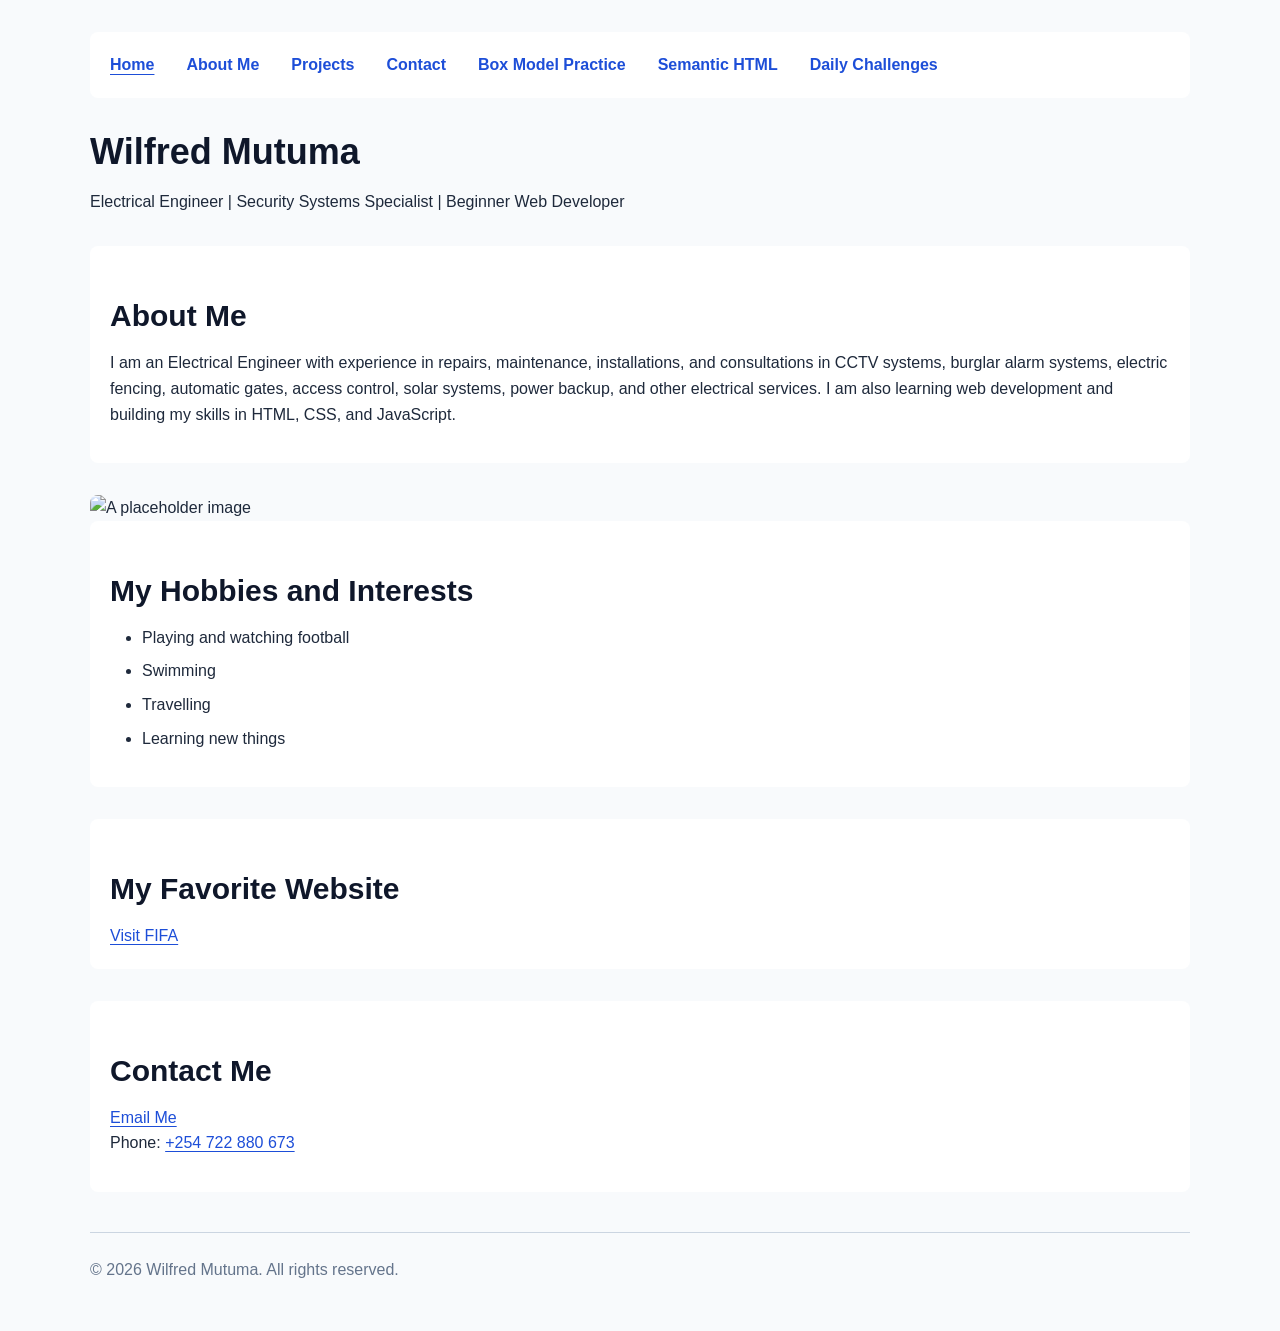
==== index.html @ 7e57b598 "Add: copy remaining portfolio HTML and CSS assets" ====
<!DOCTYPE html>
<html lang="en">
<head>
    <meta charset="UTF-8">
    <meta name="viewport" content="width=device-width, initial-scale=1.0">
    <title>My Portfolio</title>
    <link rel="stylesheet" href="styles.css">
</head>
<body>
<main>
    <header>

    <nav>
        <a href="index.html" aria-current="page">Home</a>
        <a href="about.html">About Me</a>
        <a href="projects.html">Projects</a>
        <a href="contact.html">Contact</a>
        <a href="box-model-practice.html">Box Model Practice</a>
        <a href="semantic-conversion.html">Semantic HTML</a>
        <a href="daily-challenges.html">Daily Challenges</a>
    </nav>

    <h1>Wilfred Mutuma</h1>

    <p>Electrical Engineer | Security Systems Specialist | Beginner Web Developer</p>

</header>

    <section>
        <h2>About Me</h2>

        <p>
            I am an Electrical Engineer with experience in repairs, maintenance,
            installations, and consultations in CCTV systems, burglar alarm systems,
            electric fencing, automatic gates, access control, solar systems,
            power backup, and other electrical services. I am also learning web
            development and building my skills in HTML, CSS, and JavaScript.
        </p>
    </section>

            <img src="https://placehold.co/300x300" alt="A placeholder image">
          
            <section>
    <h2>My Hobbies and Interests</h2>

    <ul>
        <li>Playing and watching football</li>
        <li>Swimming</li>
        <li>Travelling</li>
        <li>Learning new things</li>
    </ul>
</section>
        <section>
    <h2>My Favorite Website</h2>

    <a href="https://www.fifa.com" target="_blank">Visit FIFA</a>
</section>
        <section>
    <h2>Contact Me</h2>

    <a href="mailto:wilfredmtm@gmail.com">Email Me</a>

    <p>
        Phone: <a href="tel:+254722880673">+254 722 880 673</a>
    </p>
</section>
    </main>
    <footer>
    <p>&copy; 2026 Wilfred Mutuma. All rights reserved.</p>
</footer>
</body>
</html>
---- styles.css ----
/* ========================================
   1. CSS VARIABLES: COLOURS AND TYPOGRAPHY
======================================== */

:root {
    /* Colour system */
    --color-primary: #1d4ed8;
    --color-secondary: #0f172a;
    --color-background: #f8fafc;
    --color-surface: #ffffff;
    --color-text: #1e293b;
    --color-muted: #64748b;
    --color-primary-light: #dbeafe;
    --color-primary-dark: #1e40af;
    --color-border: #cbd5e1;
    --color-danger: #b91c1c;
    --color-success: #15803d;

    /* Typography scale */
    --font-xs: 0.75rem;
    --font-sm: 0.875rem;
    --font-base: 1rem;
    --font-lg: 1.125rem;
    --font-xl: 1.25rem;
    --font-2xl: 1.5rem;
    --font-3xl: 1.875rem;
    --font-4xl: 2.25rem;

    /* Spacing */
    --space-xs: 0.25rem;
    --space-sm: 0.5rem;
    --space-md: 1rem;
    --space-lg: 1.5rem;
    --space-xl: 2rem;
    --space-2xl: 3rem;

    /* Layout */
    --content-width: 1100px;
    --border-radius: 8px;
    --shadow: 0 2px 8px rgb(15 23 42 / 8%);
}

/* ========================================
   2. RESET AND BOX MODEL
======================================== */

*,
*::before,
*::after {
    margin: 0;
    padding: 0;
    box-sizing: border-box;
}

html {
    scroll-behavior: smooth;
}

body {
    font-family: Arial, Helvetica, sans-serif;
    font-size: var(--font-base);
    line-height: 1.6;
    color: var(--color-text);
    background-color: var(--color-background);
    padding: var(--space-md);
}

/* ========================================
   3. TYPOGRAPHY SYSTEM
======================================== */

h1,
h2,
h3,
h4,
h5,
h6 {
    font-family: Arial, Helvetica, sans-serif;
    line-height: 1.2;
    color: var(--color-secondary);
    margin-bottom: var(--space-md);
}

h1 {
    font-size: var(--font-4xl);
}

h2 {
    font-size: var(--font-3xl);
    margin-top: var(--space-xl);
}

h3 {
    font-size: var(--font-2xl);
}

h4 {
    font-size: var(--font-xl);
}

p {
    font-size: var(--font-base);
    line-height: 1.6;
    margin-bottom: var(--space-md);
}

small {
    font-size: var(--font-sm);
    color: var(--color-muted);
}

ul,
ol {
    padding-left: var(--space-xl);
    margin-bottom: var(--space-md);
}

li {
    margin-bottom: var(--space-sm);
}

strong {
    font-weight: 700;
}

/* ========================================
   4. LINKS AND NAVIGATION
======================================== */

nav {
    display: flex;
    flex-wrap: wrap;
    align-items: center;
    gap: var(--space-md);
    margin-bottom: var(--space-xl);
    padding: var(--space-md);
    background-color: var(--color-surface);
    border-radius: var(--border-radius);
}

nav a {
    color: var(--color-primary);
    font-weight: bold;
    text-decoration: none;
}

nav a[aria-current="page"] {
    text-decoration: underline;
    text-underline-offset: 4px;
}

a {
    color: var(--color-primary);
    text-underline-offset: 3px;
    -webkit-tap-highlight-color: transparent;
}

a:hover {
    color: var(--color-primary-dark);
    text-decoration: underline;
}

nav a:hover {
    text-decoration: underline;
}

/* Visible keyboard focus */
a:focus-visible,
button:focus-visible,
input:focus-visible,
select:focus-visible,
textarea:focus-visible {
    outline: 3px solid var(--color-primary);
    outline-offset: 3px;
}

/* ========================================
   5. IMAGES
======================================== */

img {
    display: block;
    max-width: 100%;
    height: auto;
    border-radius: var(--border-radius);
}

figure {
    margin-bottom: var(--space-lg);
}

figcaption {
    margin-top: var(--space-sm);
    font-size: var(--font-sm);
    color: var(--color-muted);
}

/* ========================================
   6. FORMS AND BUTTONS
======================================== */

form {
    width: 100%;
    max-width: 600px;
}

form label {
    display: block;
    margin-top: var(--space-md);
    font-weight: bold;
}

form input,
form select,
form textarea {
    display: block;
    width: 100%;
    max-width: 500px;
    padding: 0.75rem;
    margin-top: var(--space-sm);
    border: 1px solid var(--color-border);
    border-radius: 4px;
    background-color: var(--color-surface);
    color: var(--color-text);
    font: inherit;
}

form textarea {
    min-height: 150px;
    resize: vertical;
}

form input:focus,
form select:focus,
form textarea:focus {
    border-color: var(--color-primary);
}

form input:invalid:not(:placeholder-shown),
form textarea:invalid:not(:placeholder-shown) {
    border-color: var(--color-danger);
}

form button,
button {
    display: inline-block;
    margin-top: var(--space-lg);
    padding: 0.75rem 1.25rem;
    border: none;
    border-radius: 4px;
    background-color: var(--color-primary);
    color: #ffffff;
    font: inherit;
    font-weight: bold;
    cursor: pointer;
    transition: background-color 0.2s ease;
    -webkit-tap-highlight-color: transparent;
}

form button:hover,
button:hover {
    background-color: var(--color-primary-dark);
}

button:disabled {
    background-color: var(--color-muted);
    cursor: not-allowed;
}

fieldset {
    padding: var(--space-lg);
    border: 1px solid var(--color-border);
    border-radius: var(--border-radius);
}

legend {
    padding-inline: var(--space-sm);
    font-weight: bold;
}

/* Secondary button */
.button-secondary {
    background-color: var(--color-secondary);
}

.button-secondary:hover {
    background-color: var(--color-muted);
}

/* ========================================
   7. MAIN CONTENT AND FOOTER
======================================== */

main {
    width: 100%;
    max-width: var(--content-width);
    margin-inline: auto;
}

section {
    margin-bottom: var(--space-xl);
    padding: 1.25rem;
    background-color: var(--color-surface);
    border-radius: var(--border-radius);
}

footer {
    margin-top: 40px;
    padding-top: var(--space-lg);
    border-top: 1px solid var(--color-border);
    color: var(--color-muted);
}

/* ========================================
   8. REUSABLE CARDS
======================================== */

.card {
    padding: var(--space-lg);
    margin-bottom: var(--space-lg);
    background-color: var(--color-surface);
    border: 1px solid var(--color-border);
    border-radius: var(--border-radius);
    box-shadow: var(--shadow);
}

.card h2,
.card h3 {
    margin-top: 0;
}

.card img {
    width: 100%;
    height: auto;
}

.card p:last-child {
    margin-bottom: 0;
}

/* ========================================
   9. BOX MODEL PRACTICE
======================================== */

/* Four box model examples */
.box-examples {
    display: grid;
    grid-template-columns: repeat(
        auto-fit,
        minmax(min(100%, 220px), 1fr)
    );
    gap: var(--space-md);
    margin-top: var(--space-md);
}

.model-box {
    padding: 16px;
    border: 2px solid var(--color-border);
    background-color: var(--color-primary-light);
}

.model-box p {
    margin-top: var(--space-sm);
}

.content-box {
    background-color: var(--color-primary-light);
    border-color: var(--color-border);
}

.padding-box {
    padding: 28px;
    background-color: #bfdbfe;
    border-color: var(--color-primary);
}

.border-box-example {
    border: 5px solid var(--color-primary);
    background-color: var(--color-primary-light);
}

.margin-box {
    margin: 12px;
    padding: 12px;
    border: 2px dashed var(--color-primary);
    background-color: #eff6ff;
    outline: 1px dotted var(--color-muted);
    outline-offset: 4px;
}

/* Exercise: total width of 300px */
.broken-box {
    width: 300px;
    max-width: 100%;
    padding: 20px;
    border: 1px solid var(--color-border);
    background-color: var(--color-primary-light);
    margin-top: var(--space-md);
}

.broken-box p {
    margin: 0;
}

/* Exercise: portfolio card with total width of 300px */
.practice-card {
    width: 300px;
    max-width: 100%;
    padding: 20px;
    border: 1px solid var(--color-border);
    border-radius: var(--border-radius);
    background-color: var(--color-surface);
    margin-top: var(--space-md);
}

.practice-card img {
    display: block;
    width: 100%;
    max-width: 100%;
    height: auto;
}

.practice-card-content {
    padding-top: 16px;
}

.practice-card h3 {
    margin-bottom: 15px;
}

/* ========================================
   10. FLEXBOX LAYOUT
======================================== */

.flex-container {
    display: flex;
    flex-wrap: wrap;
    gap: var(--space-md);
    align-items: center;
}

.flex-item {
    flex: 1 1 200px;
    padding: var(--space-lg);
    background-color: var(--color-primary-light);
    border: 1px solid var(--color-border);
    border-radius: var(--border-radius);
}

.flex-center {
    display: flex;
    justify-content: center;
    align-items: center;
    gap: var(--space-md);
}

.flex-between {
    display: flex;
    flex-wrap: wrap;
    justify-content: space-between;
    align-items: center;
    gap: var(--space-md);
}

/* ========================================
   11. CSS GRID LAYOUT
======================================== */

.grid-container {
    display: grid;
    grid-template-columns: repeat(3, minmax(0, 1fr));
    gap: var(--space-lg);
    margin-top: var(--space-md);
}

.grid-item {
    min-width: 0;
    padding: var(--space-lg);
    background-color: var(--color-primary-light);
    border: 1px solid var(--color-border);
    border-radius: var(--border-radius);
}

.grid-item h3 {
    margin-top: 0;
}

.grid-item p:last-child {
    margin-bottom: 0;
}

/* Responsive grid: tablets */
@media (max-width: 767px) {
    .grid-container {
        grid-template-columns: repeat(2, minmax(0, 1fr));
    }
}

/* Responsive grid: small phones */
@media (max-width: 480px) {
    .grid-container {
        grid-template-columns: 1fr;
    }
}


/* ========================================
   12. PROJECTS AND CONTENT LISTS
======================================== */

.project-list {
    display: grid;
    grid-template-columns: repeat(
        auto-fit,
        minmax(min(100%, 250px), 1fr)
    );
    gap: var(--space-lg);
}

.project-list article {
    padding: var(--space-lg);
    background-color: var(--color-surface);
    border: 1px solid var(--color-border);
    border-radius: var(--border-radius);
    box-shadow: var(--shadow);
}

.project-list article h2,
.project-list article h3 {
    margin-top: 0;
}

.project-list article img {
    width: 100%;
    margin-bottom: var(--space-md);
}


/* ========================================
   13. MOBILE-FIRST RESPONSIVE DESIGN
======================================== */

/* Base styles: start with small screens */
body {
    padding: var(--space-md);
}

main {
    width: 100%;
    max-width: var(--content-width);
    margin-inline: auto;
}

nav {
    display: flex;
    flex-wrap: wrap;
    align-items: center;
    gap: var(--space-sm);
}

nav a {
    padding: var(--space-xs);
}

img {
    max-width: 100%;
    height: auto;
}

/* Project cards: one column by default */
.project-list {
    display: grid;
    grid-template-columns: 1fr;
    gap: var(--space-lg);
}

/* Grid practice: one column by default */
.grid-container {
    display: grid;
    grid-template-columns: 1fr;
    gap: var(--space-lg);
}

/* Learning cards: wrap on smaller screens */
.flex-container {
    display: flex;
    flex-wrap: wrap;
    gap: var(--space-md);
}

.flex-item {
    flex: 1 1 100%;
    min-width: 0;
}

/* Tablet screens */
@media (min-width: 600px) {
    body {
        padding: var(--space-lg);
    }

    .project-list,
    .grid-container {
        grid-template-columns: repeat(2, minmax(0, 1fr));
    }

    .flex-item {
        flex: 1 1 40%;
    }

    nav {
        gap: var(--space-md);
    }
}

/* Desktop screens */
@media (min-width: 900px) {
    body {
        padding: var(--space-xl);
    }

    .project-list,
    .grid-container {
        grid-template-columns: repeat(3, minmax(0, 1fr));
    }

    .flex-item {
        flex: 1 1 200px;
    }

    nav {
        gap: var(--space-lg);
    }
}


/* ========================================
   14. REDUCED MOTION ACCESSIBILITY
======================================== */

@media (prefers-reduced-motion: reduce) {
    html {
        scroll-behavior: auto;
    }

    *,
    *::before,
    *::after {
        transition-duration: 0.01ms !important;
        animation-duration: 0.01ms !important;
        animation-iteration-count: 1 !important;
    }
}


/* ========================================
   15. POLISH AND REFINEMENT
======================================== */

/* Consistent spacing for page headers */
header {
    margin-bottom: var(--space-xl);
}

header p {
    max-width: 70ch;
}

/* Smooth, consistent card presentation */
.card,
.project-list article,
.grid-item,
.flex-item {
    border-radius: var(--border-radius);
    overflow-wrap: anywhere;
}

/* Improve project card links */
.project-list article a {
    display: inline-block;
    margin-top: var(--space-sm);
    font-weight: bold;
}

/* Consistent link and button interactions */
a,
button {
    transition: color 0.2s ease, background-color 0.2s ease;
}

/* Prevent long text from breaking layouts */
p,
li {
    overflow-wrap: break-word;
}

/* Keep form controls readable */
input,
select,
textarea,
button {
    font: inherit;
}

input,
select,
textarea {
    max-width: 100%;
}

/* Better spacing for page sections */
section + section {
    margin-top: var(--space-xl);
}

/* Clear visual separation for footer */
footer {
    max-width: var(--content-width);
    margin-inline: auto;
}

/* Respect users who prefer less motion */
@media (prefers-reduced-motion: reduce) {
    html {
        scroll-behavior: auto;
    }

    *,
    *::before,
    *::after {
        transition: none !important;
        animation: none !important;
    }
}
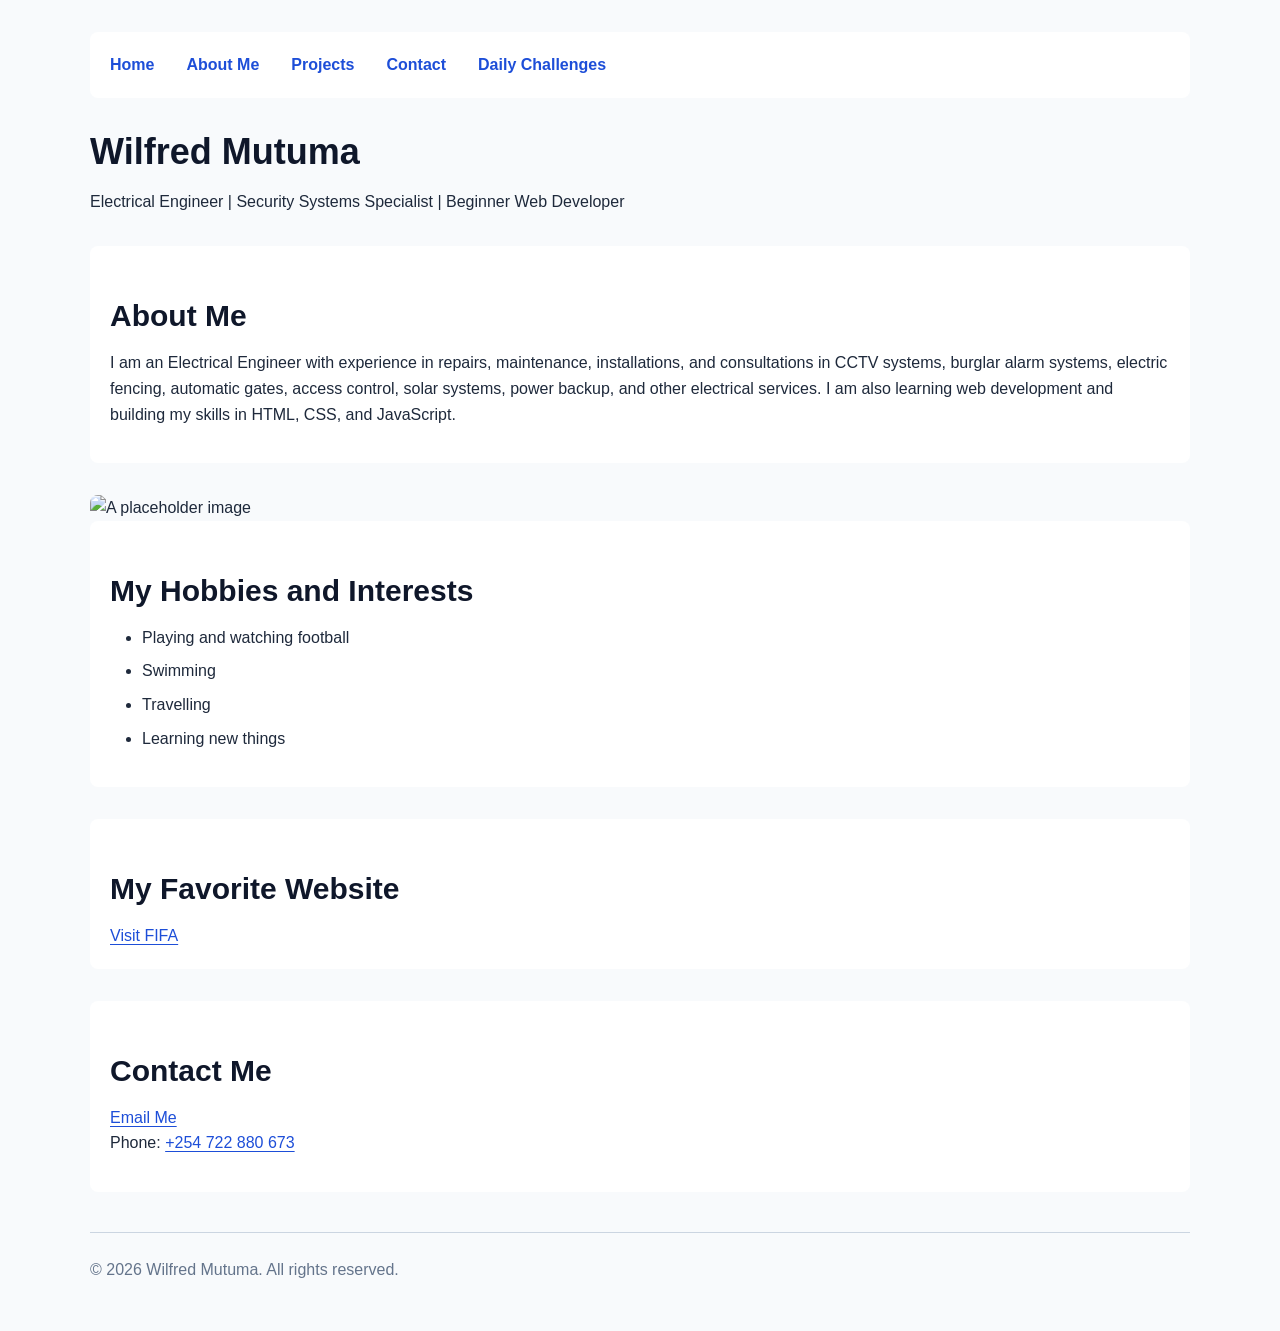
==== commit 5f36c7a9: "Fix website navigation and add daily challenges page" ====
--- a/index.html
+++ b/index.html
@@ -10,15 +10,15 @@
 <main>
     <header>
 
-    <nav>
-        <a href="index.html" aria-current="page">Home</a>
-        <a href="about.html">About Me</a>
-        <a href="projects.html">Projects</a>
-        <a href="contact.html">Contact</a>
-        <a href="box-model-practice.html">Box Model Practice</a>
-        <a href="semantic-conversion.html">Semantic HTML</a>
-        <a href="daily-challenges.html">Daily Challenges</a>
-    </nav>
+    
+<nav>
+    <a href="index.html">Home</a>
+    <a href="about.html">About Me</a>
+    <a href="projects.html">Projects</a>
+    <a href="contact.html">Contact</a>
+    <a href="daily-challenges/">Daily Challenges</a>
+</nav>
+
 
     <h1>Wilfred Mutuma</h1>
 
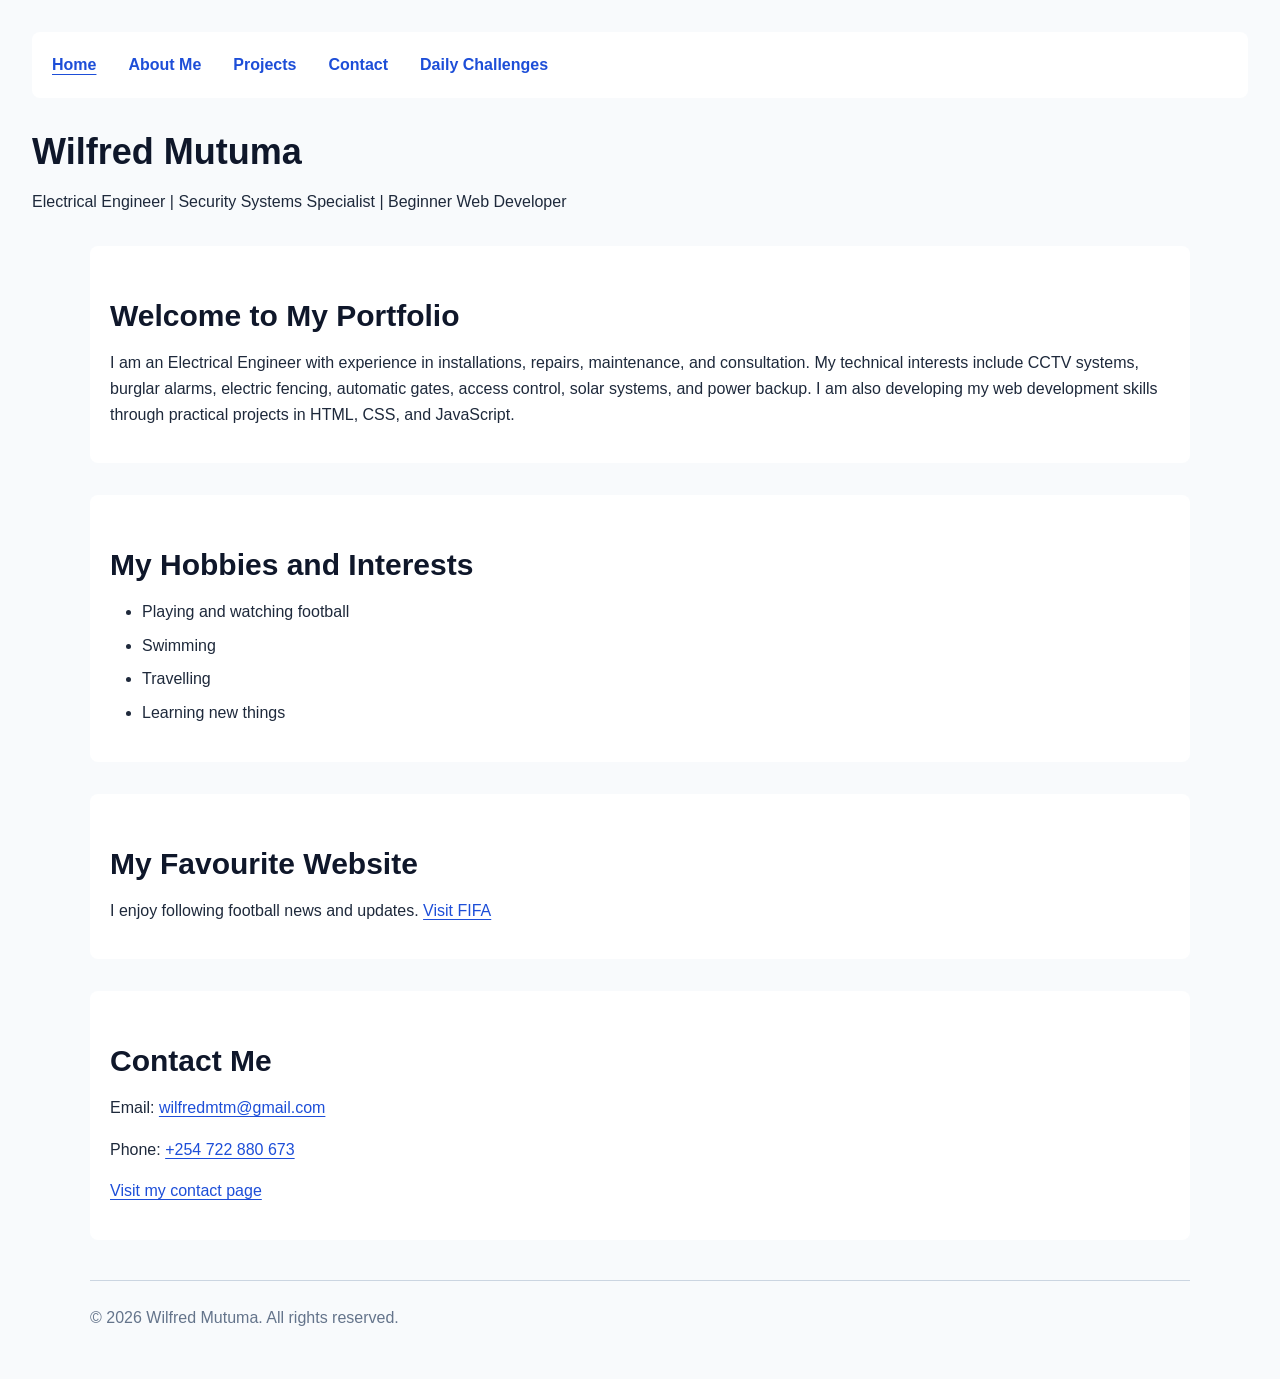
==== commit b47c4c32: "Improve Week 3 portfolio and documentation" ====
--- a/index.html
+++ b/index.html
@@ -3,70 +3,73 @@
 <head>
     <meta charset="UTF-8">
     <meta name="viewport" content="width=device-width, initial-scale=1.0">
-    <title>My Portfolio</title>
+    <meta name="description" content="The portfolio of Wilfred Mutuma, an Electrical Engineer, Security Systems Specialist, and beginner web developer.">
+    <title>Wilfred Mutuma | Personal Portfolio</title>
     <link rel="stylesheet" href="styles.css">
 </head>
 <body>
-<main>
     <header>
+        <nav aria-label="Main navigation">
+            <a href="index.html" aria-current="page">Home</a>
+            <a href="about.html">About Me</a>
+            <a href="projects.html">Projects</a>
+            <a href="contact.html">Contact</a>
+            <a href="daily-challenges/index.html">Daily Challenges</a>
+        </nav>
 
-    
-<nav>
-    <a href="index.html">Home</a>
-    <a href="about.html">About Me</a>
-    <a href="projects.html">Projects</a>
-    <a href="contact.html">Contact</a>
-    <a href="daily-challenges/">Daily Challenges</a>
-</nav>
+        <h1>Wilfred Mutuma</h1>
+        <p>Electrical Engineer | Security Systems Specialist | Beginner Web Developer</p>
+    </header>
 
+    <main>
+        <section>
+            <h2>Welcome to My Portfolio</h2>
+            <p>
+                I am an Electrical Engineer with experience in installations,
+                repairs, maintenance, and consultation. My technical interests
+                include CCTV systems, burglar alarms, electric fencing,
+                automatic gates, access control, solar systems, and power backup.
+                I am also developing my web development skills through practical
+                projects in HTML, CSS, and JavaScript.
+            </p>
+        </section>
 
-    <h1>Wilfred Mutuma</h1>
+        <section>
+            <h2>My Hobbies and Interests</h2>
+            <ul>
+                <li>Playing and watching football</li>
+                <li>Swimming</li>
+                <li>Travelling</li>
+                <li>Learning new things</li>
+            </ul>
+        </section>
 
-    <p>Electrical Engineer | Security Systems Specialist | Beginner Web Developer</p>
+        <section>
+            <h2>My Favourite Website</h2>
+            <p>
+                I enjoy following football news and updates.
+                <a href="https://www.fifa.com/"
+                   target="_blank"
+                   rel="noopener noreferrer">Visit FIFA</a>
+            </p>
+        </section>
 
-</header>
+        <section>
+            <h2>Contact Me</h2>
+            <p>
+                Email:
+                <a href="mailto:wilfredmtm@gmail.com">wilfredmtm@gmail.com</a>
+            </p>
+            <p>
+                Phone:
+                <a href="tel:+254722880673">+254 722 880 673</a>
+            </p>
+            <p><a href="contact.html">Visit my contact page</a></p>
+        </section>
+    </main>
 
-    <section>
-        <h2>About Me</h2>
-
-        <p>
-            I am an Electrical Engineer with experience in repairs, maintenance,
-            installations, and consultations in CCTV systems, burglar alarm systems,
-            electric fencing, automatic gates, access control, solar systems,
-            power backup, and other electrical services. I am also learning web
-            development and building my skills in HTML, CSS, and JavaScript.
-        </p>
-    </section>
-
-            <img src="https://placehold.co/300x300" alt="A placeholder image">
-          
-            <section>
-    <h2>My Hobbies and Interests</h2>
-
-    <ul>
-        <li>Playing and watching football</li>
-        <li>Swimming</li>
-        <li>Travelling</li>
-        <li>Learning new things</li>
-    </ul>
-</section>
-        <section>
-    <h2>My Favorite Website</h2>
-
-    <a href="https://www.fifa.com" target="_blank">Visit FIFA</a>
-</section>
-        <section>
-    <h2>Contact Me</h2>
-
-    <a href="mailto:wilfredmtm@gmail.com">Email Me</a>
-
-    <p>
-        Phone: <a href="tel:+254722880673">+254 722 880 673</a>
-    </p>
-</section>
-    </main>
     <footer>
-    <p>&copy; 2026 Wilfred Mutuma. All rights reserved.</p>
-</footer>
+        <p>&copy; 2026 Wilfred Mutuma. All rights reserved.</p>
+    </footer>
 </body>
 </html>
--- a/styles.css
+++ b/styles.css
@@ -340,96 +340,6 @@
 }
 
 /* ========================================
-   9. BOX MODEL PRACTICE
-======================================== */
-
-/* Four box model examples */
-.box-examples {
-    display: grid;
-    grid-template-columns: repeat(
-        auto-fit,
-        minmax(min(100%, 220px), 1fr)
-    );
-    gap: var(--space-md);
-    margin-top: var(--space-md);
-}
-
-.model-box {
-    padding: 16px;
-    border: 2px solid var(--color-border);
-    background-color: var(--color-primary-light);
-}
-
-.model-box p {
-    margin-top: var(--space-sm);
-}
-
-.content-box {
-    background-color: var(--color-primary-light);
-    border-color: var(--color-border);
-}
-
-.padding-box {
-    padding: 28px;
-    background-color: #bfdbfe;
-    border-color: var(--color-primary);
-}
-
-.border-box-example {
-    border: 5px solid var(--color-primary);
-    background-color: var(--color-primary-light);
-}
-
-.margin-box {
-    margin: 12px;
-    padding: 12px;
-    border: 2px dashed var(--color-primary);
-    background-color: #eff6ff;
-    outline: 1px dotted var(--color-muted);
-    outline-offset: 4px;
-}
-
-/* Exercise: total width of 300px */
-.broken-box {
-    width: 300px;
-    max-width: 100%;
-    padding: 20px;
-    border: 1px solid var(--color-border);
-    background-color: var(--color-primary-light);
-    margin-top: var(--space-md);
-}
-
-.broken-box p {
-    margin: 0;
-}
-
-/* Exercise: portfolio card with total width of 300px */
-.practice-card {
-    width: 300px;
-    max-width: 100%;
-    padding: 20px;
-    border: 1px solid var(--color-border);
-    border-radius: var(--border-radius);
-    background-color: var(--color-surface);
-    margin-top: var(--space-md);
-}
-
-.practice-card img {
-    display: block;
-    width: 100%;
-    max-width: 100%;
-    height: auto;
-}
-
-.practice-card-content {
-    padding-top: 16px;
-}
-
-.practice-card h3 {
-    margin-bottom: 15px;
-}
-
-/* ========================================
    10. FLEXBOX LAYOUT
 ======================================== */
 
@@ -719,17 +629,3 @@
     max-width: var(--content-width);
     margin-inline: auto;
 }
-
-/* Respect users who prefer less motion */
-@media (prefers-reduced-motion: reduce) {
-    html {
-        scroll-behavior: auto;
-    }
-
-    *,
-    *::before,
-    *::after {
-        transition: none !important;
-        animation: none !important;
-    }
-}
